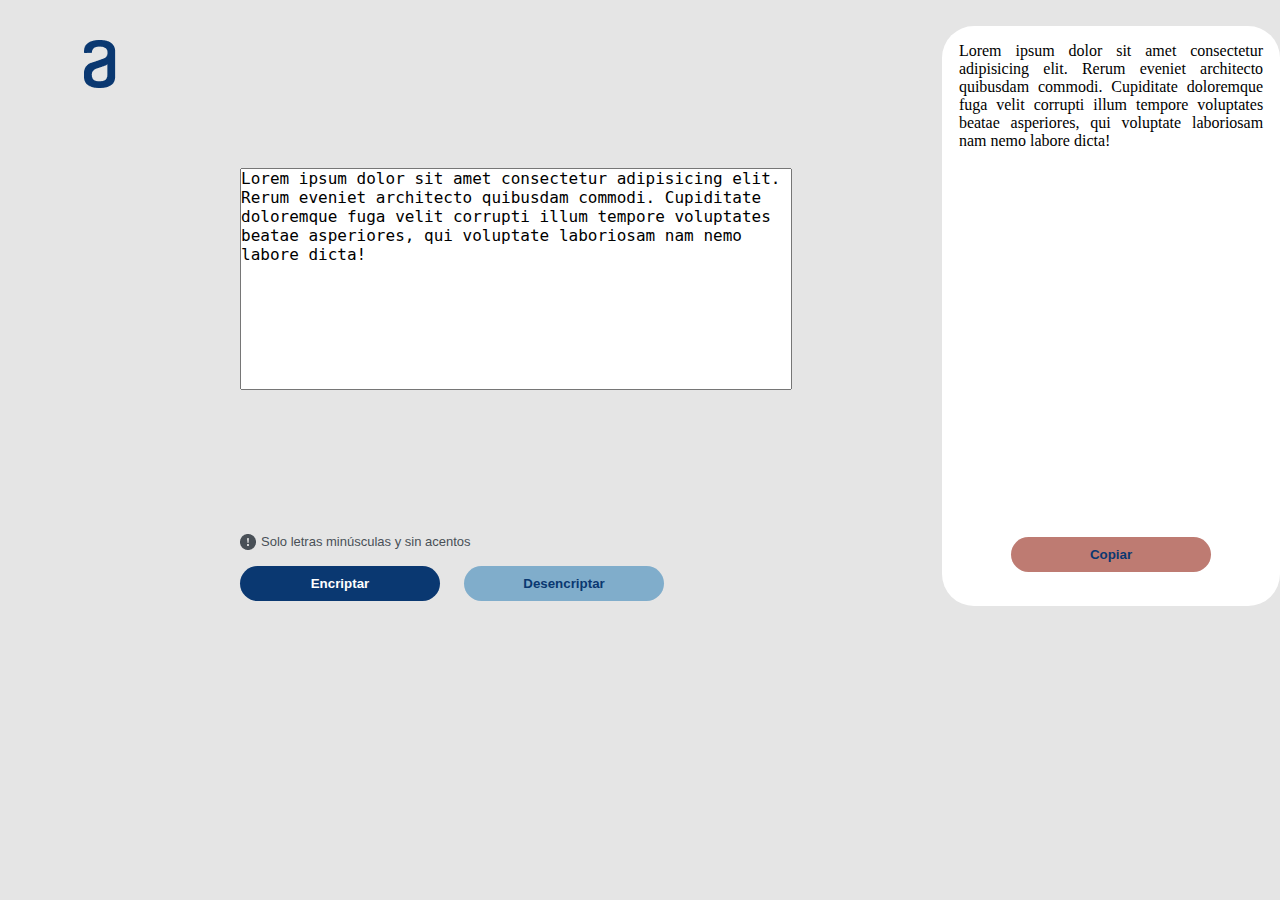
==== index-2.html @ 4f1f5ad2 "Se configura el segundo index donde se mostrará el texto encriptado y desencriptado, con la implemen" ====
<!DOCTYPE html>
<html lang="es">
<head>
    <meta charset="UTF-8">
    <meta name="viewport" content="width=device-width, initial-scale=1.0">
    <title>Encriptador</title>
    <link rel="stylesheet" href="./styles/style.css">
</head>
<body>
    <main class="encriptador">
        <section class="encriptador__logo">
            <img  src="img/logo-alura/Logo.png" alt="Logo Alura">
        </section>

        <section class="encriptador__ingresar__texto">
            <textarea name="ingresar texto">Lorem ipsum dolor sit amet consectetur adipisicing elit. Rerum eveniet architecto quibusdam commodi. Cupiditate doloremque fuga velit corrupti illum tempore voluptates beatae asperiores, qui voluptate laboriosam nam nemo labore dicta!</textarea>

            <div class="encriptador__texto__minusculas">
                <p class="texto__informativo__minusculas"> <img src="img/icono-exclamacion.png"> Solo letras minúsculas y sin acentos</p>
            </div>
            <div class="encriptar__botones">
                <button class="boton__encriptar">Encriptar</button>
                <button class="boton__desencriptar">Desencriptar</button>
            </div>
            

        </section>

        <section class="section__texto__encriptado">

            <div class="encriptador__texto__encriptado">
                <p class="texto__encriptado">Lorem ipsum dolor sit amet consectetur adipisicing elit. 
                    Rerum eveniet architecto quibusdam commodi. Cupiditate doloremque fuga velit corrupti illum 
                    tempore voluptates beatae asperiores, qui voluptate laboriosam nam nemo labore dicta!</p>
            </div>

            <div class="encriptador__boton__copiar">
                <button class="boton__copiar">Copiar</button>
            </div>

        </section>


    </main>
</body>
</html>
---- styles/style.css ----
/*Cambio universal en todo el html en los box model*/
* {
    padding: 0;
    margin: 0;
}

body {
    background: #E5E5E5;
}

.encriptador{
    display: flex;
    flex-direction: row;
    gap: 80px;
}

.encriptador__logo{
    padding: 40px 0px 0px 40px;
}

.encriptador__ingresar__texto{
    padding: 168px 70px 0px 0px;

}

textarea{
    height: 220px;
    width: 550px;
    resize: none;
    font-size: 1rem;
}

.section__encriptador__imagen{
    background: white;
    width: 400px;
    height: 580px;
    border-radius: 32px;
    text-align: center;
    margin: 2% 0%;
}

.section__texto__encriptado{
    background: white;
    width: 400px;
    height: 580px;
    border-radius: 32px;
    margin: 2% 0%;
}

.encriptador__texto__encriptado{
    margin: 5% 5%;
    text-align: justify;
}

.encriptador__imagen{
    width: 250px;
    height: 200px;
    padding: 100px 0px 0px 0px;
}

.encriptador__mensaje{

    font-family: 'Times New Roman', Times, serif;
    font-size: 1.563rem;
    font-weight: bold;
    text-align: center;
    margin: 2% 10%;

}

.encriptar__mensaje__informativo{
    font-family: Arial, Helvetica, sans-serif;
    font-size: 0.938rem;
    color: #495057;
    text-align: center;
    padding: 16px 32px 0px 32px;
}

.encriptador__texto__minusculas{
    display: flex;
    flex-direction: column;
}

.texto__informativo__minusculas{
    font-family:Arial, Helvetica, sans-serif;
    font-size: small;
    color: #495057;
    padding-top: 140px;
    display: flex;
    gap: 5px;
    
}
.encriptar__botones{
    display: flex;
    gap: 24px;
    text-align: center;
    padding-top: 16px;
}

.boton__encriptar{
    padding: 10px 20px;
    background-color: #0A3871;
    color: white;
    width: 200px;
    border: none;
    border-radius: 5px;
    cursor: pointer;
    border-radius: 24px;
    font-weight: bold;
}

.boton__encriptar:hover{
    background-color: #495057;
}

.boton__desencriptar{
    padding: 10px 20px;
    background-color: #80adcb;
    color: #0A3871;
    width: 200px;
    border: none;
    border-radius: 5px;
    cursor: pointer;
    border-radius: 24px;
    font-weight: bold;
}

.boton__desencriptar:hover{
    background-color: #cdd3da;
}

.encriptador__boton__copiar{
    display:flex;
    justify-content: center;
    padding-top: 370px;
}

.boton__copiar{
    padding: 10px 20px;
    background-color: #be7b72;
    color: #0A3871;
    width: 200px;
    border: none;
    border-radius: 5px;
    cursor: pointer;
    border-radius: 24px;
    font-weight: bold;
}

.boton__copiar:hover{
    background-color: wheat;
}
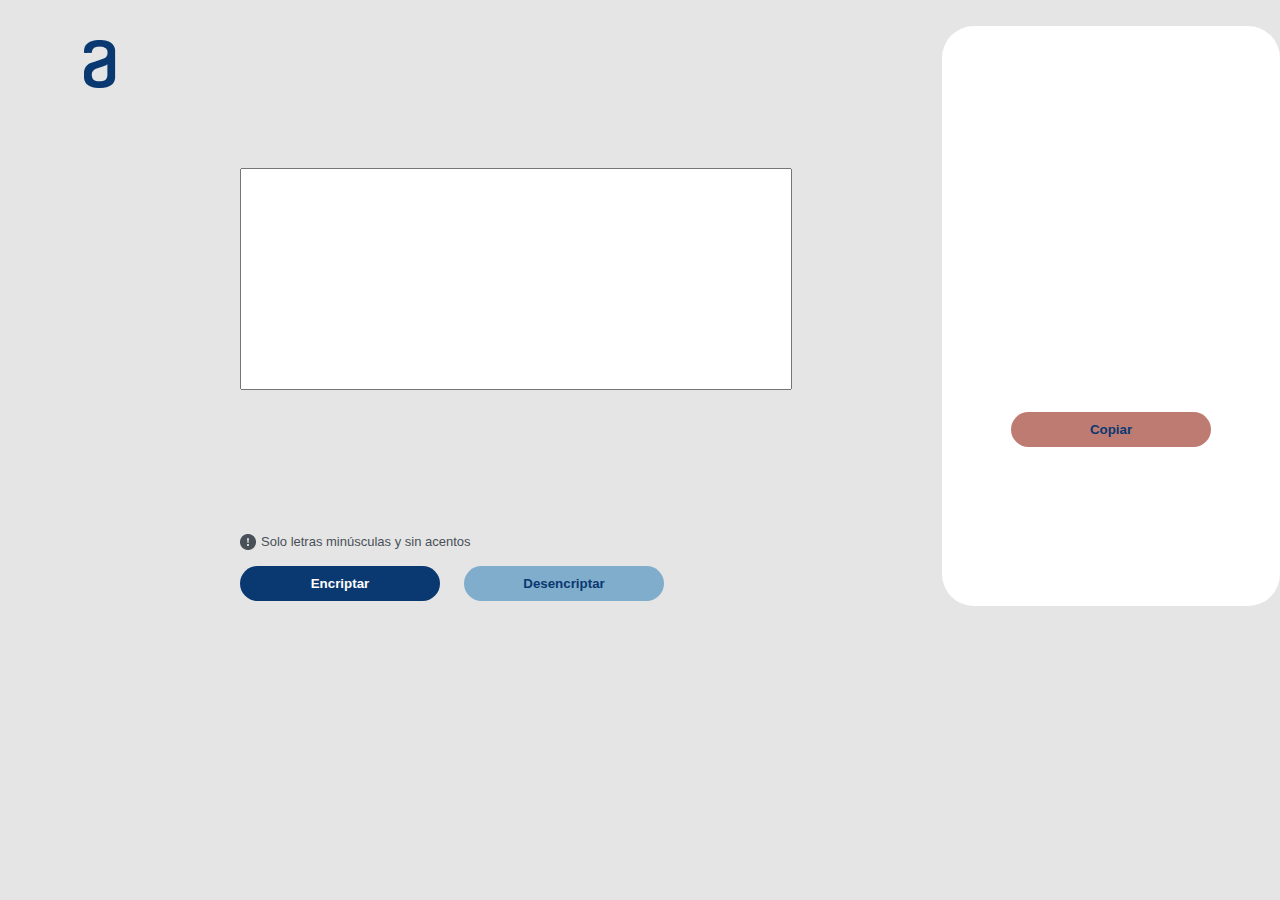
==== commit 23aafb0c: "Se define las funciones de encriptar y desencriptar texto, y se hace la conexion con los respectivos" ====
--- a/index-2.html
+++ b/index-2.html
@@ -13,25 +13,23 @@
         </section>
 
         <section class="encriptador__ingresar__texto">
-            <textarea name="ingresar texto">Lorem ipsum dolor sit amet consectetur adipisicing elit. Rerum eveniet architecto quibusdam commodi. Cupiditate doloremque fuga velit corrupti illum tempore voluptates beatae asperiores, qui voluptate laboriosam nam nemo labore dicta!</textarea>
+            <textarea name="ingresar texto" id="textoEncriptar"></textarea>
 
             <div class="encriptador__texto__minusculas">
                 <p class="texto__informativo__minusculas"> <img src="img/icono-exclamacion.png"> Solo letras minúsculas y sin acentos</p>
             </div>
             <div class="encriptar__botones">
-                <button class="boton__encriptar">Encriptar</button>
-                <button class="boton__desencriptar">Desencriptar</button>
+                <button class="boton__encriptar" onclick="botonEncriptar();  myFunction()">Encriptar</button>
+                <button class="boton__desencriptar" onclick="botonDesencriptar()">Desencriptar</button>
             </div>
             
 
         </section>
 
-        <section class="section__texto__encriptado">
+        <section class="section__texto__encriptado" id="section__mostrar__encriptado">
 
-            <div class="encriptador__texto__encriptado">
-                <p class="texto__encriptado">Lorem ipsum dolor sit amet consectetur adipisicing elit. 
-                    Rerum eveniet architecto quibusdam commodi. Cupiditate doloremque fuga velit corrupti illum 
-                    tempore voluptates beatae asperiores, qui voluptate laboriosam nam nemo labore dicta!</p>
+            <div class="encriptador__texto__encriptado" id="id__mostrar__encriptado">
+                <p class="texto__encriptado" id="mostrarTexto"></p>
             </div>
 
             <div class="encriptador__boton__copiar">
@@ -42,5 +40,7 @@
 
 
     </main>
+
+    <script src="main.js"></script>
 </body>
 </html>